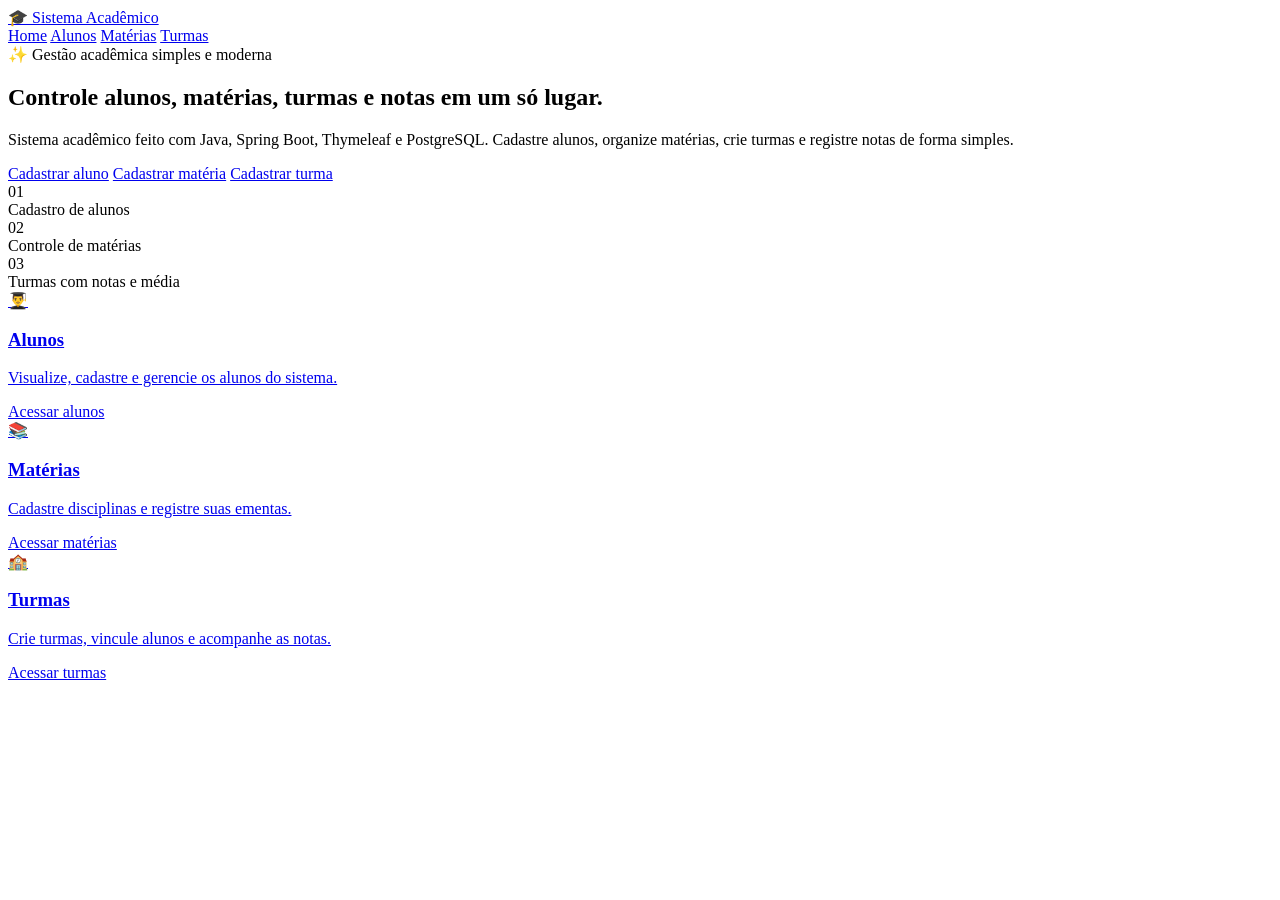
==== src/main/resources/templates/index.html @ e280736b "subindo mudanças" ====
<!DOCTYPE html>
<html lang="pt-BR">
<head>
    <meta charset="UTF-8">
    <title>Sistema Acadêmico</title>
    <link rel="stylesheet" href="/css/style.css">
</head>
<body>

<div class="page">

    <nav class="navbar">
        <a href="/" class="logo">
            <span class="logo-icon">🎓</span>
            <span>Sistema Acadêmico</span>
        </a>

        <div class="nav-links">
            <a href="/">Home</a>
            <a href="/alunos">Alunos</a>
            <a href="/materias">Matérias</a>
            <a href="/turmas">Turmas</a>
        </div>
    </nav>

    <main class="container">

        <section class="hero">
            <div class="hero-card">
                <div class="badge">✨ Gestão acadêmica simples e moderna</div>

                <h1>Controle alunos, matérias, turmas e notas em um só lugar.</h1>

                <p>
                    Sistema acadêmico feito com Java, Spring Boot, Thymeleaf e PostgreSQL.
                    Cadastre alunos, organize matérias, crie turmas e registre notas de forma simples.
                </p>

                <div class="hero-actions">
                    <a href="/alunos/novo" class="btn btn-primary">Cadastrar aluno</a>
                    <a href="/materias/novo" class="btn btn-secondary">Cadastrar matéria</a>
                    <a href="/turmas/novo" class="btn btn-secondary">Cadastrar turma</a>
                </div>
            </div>

            <div class="stats-card">
                <div class="stat-item">
                    <div class="stat-number">01</div>
                    <div class="stat-label">Cadastro de alunos</div>
                </div>

                <div class="stat-item">
                    <div class="stat-number">02</div>
                    <div class="stat-label">Controle de matérias</div>
                </div>

                <div class="stat-item">
                    <div class="stat-number">03</div>
                    <div class="stat-label">Turmas com notas e média</div>
                </div>
            </div>
        </section>

        <section class="grid">
            <a href="/alunos" class="card">
                <div class="card-icon">👨‍🎓</div>
                <h3>Alunos</h3>
                <p>Visualize, cadastre e gerencie os alunos do sistema.</p>
                <span class="btn btn-primary">Acessar alunos</span>
            </a>

            <a href="/materias" class="card">
                <div class="card-icon">📚</div>
                <h3>Matérias</h3>
                <p>Cadastre disciplinas e registre suas ementas.</p>
                <span class="btn btn-primary">Acessar matérias</span>
            </a>

            <a href="/turmas" class="card">
                <div class="card-icon">🏫</div>
                <h3>Turmas</h3>
                <p>Crie turmas, vincule alunos e acompanhe as notas.</p>
                <span class="btn btn-primary">Acessar turmas</span>
            </a>
        </section>

    </main>

</div>

<script src="/js/app.js"></script>
</body>
</html>
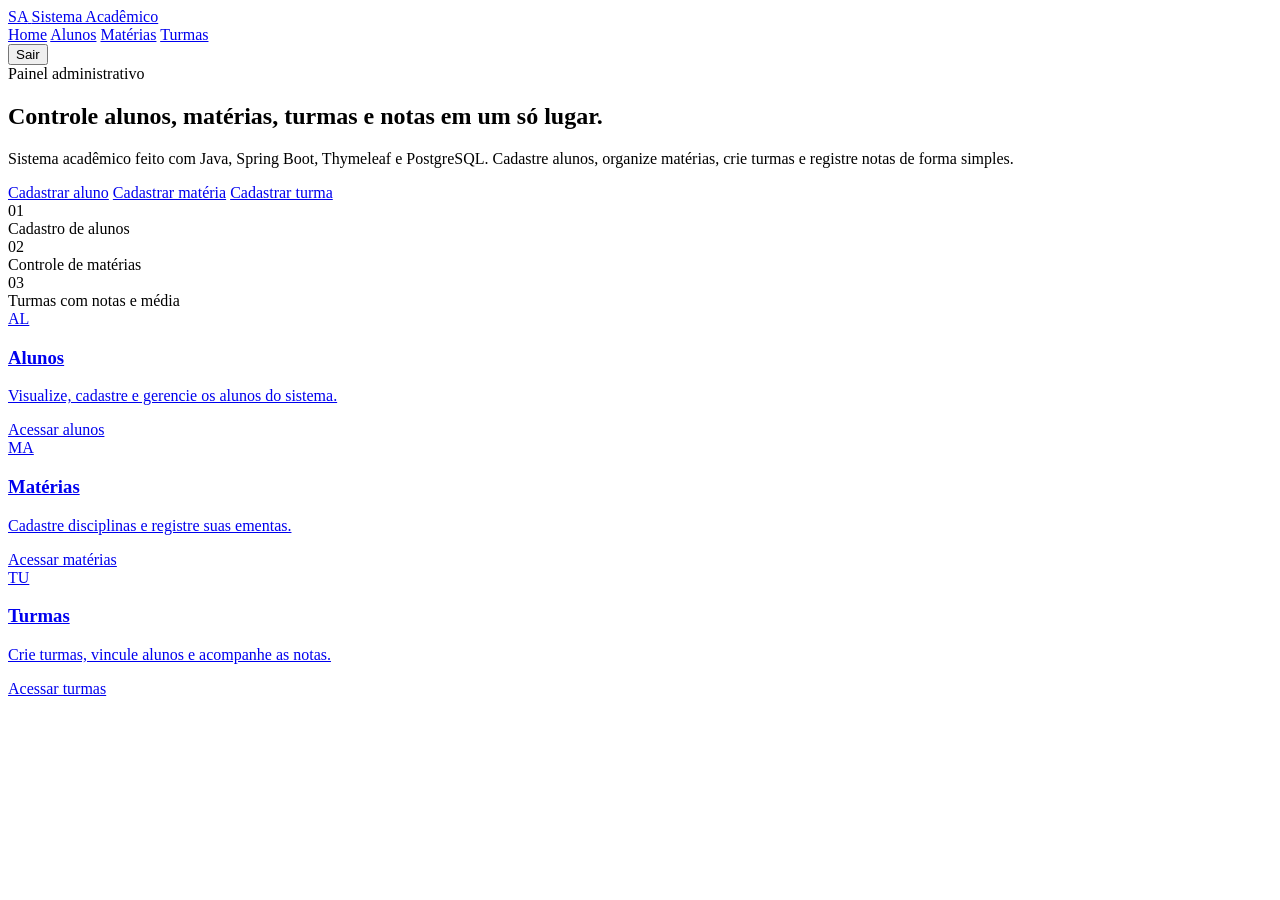
==== commit 520e2012: "mudanças finais" ====
--- a/src/main/resources/templates/index.html
+++ b/src/main/resources/templates/index.html
@@ -1,5 +1,5 @@
 <!DOCTYPE html>
-<html lang="pt-BR">
+<html lang="pt-BR" xmlns:th="http://www.thymeleaf.org" xmlns:sec="http://www.thymeleaf.org/extras/spring-security">
 <head>
     <meta charset="UTF-8">
     <title>Sistema Acadêmico</title>
@@ -11,7 +11,7 @@
 
     <nav class="navbar">
         <a href="/" class="logo">
-            <span class="logo-icon">🎓</span>
+            <span class="logo-icon">SA</span>
             <span>Sistema Acadêmico</span>
         </a>
 
@@ -20,6 +20,9 @@
             <a href="/alunos">Alunos</a>
             <a href="/materias">Matérias</a>
             <a href="/turmas">Turmas</a>
+            <form th:action="@{/logout}" method="post">
+                <button type="submit" class="btn btn-secondary">Sair</button>
+            </form>
         </div>
     </nav>
 
@@ -27,7 +30,7 @@
 
         <section class="hero">
             <div class="hero-card">
-                <div class="badge">✨ Gestão acadêmica simples e moderna</div>
+                <div class="badge">Painel administrativo</div>
 
                 <h1>Controle alunos, matérias, turmas e notas em um só lugar.</h1>
 
@@ -63,21 +66,21 @@
 
         <section class="grid">
             <a href="/alunos" class="card">
-                <div class="card-icon">👨‍🎓</div>
+                <div class="card-icon">AL</div>
                 <h3>Alunos</h3>
                 <p>Visualize, cadastre e gerencie os alunos do sistema.</p>
                 <span class="btn btn-primary">Acessar alunos</span>
             </a>
 
             <a href="/materias" class="card">
-                <div class="card-icon">📚</div>
+                <div class="card-icon">MA</div>
                 <h3>Matérias</h3>
                 <p>Cadastre disciplinas e registre suas ementas.</p>
                 <span class="btn btn-primary">Acessar matérias</span>
             </a>
 
             <a href="/turmas" class="card">
-                <div class="card-icon">🏫</div>
+                <div class="card-icon">TU</div>
                 <h3>Turmas</h3>
                 <p>Crie turmas, vincule alunos e acompanhe as notas.</p>
                 <span class="btn btn-primary">Acessar turmas</span>
@@ -88,6 +91,5 @@
 
 </div>
 
-<script src="/js/app.js"></script>
 </body>
-</html>+</html>
